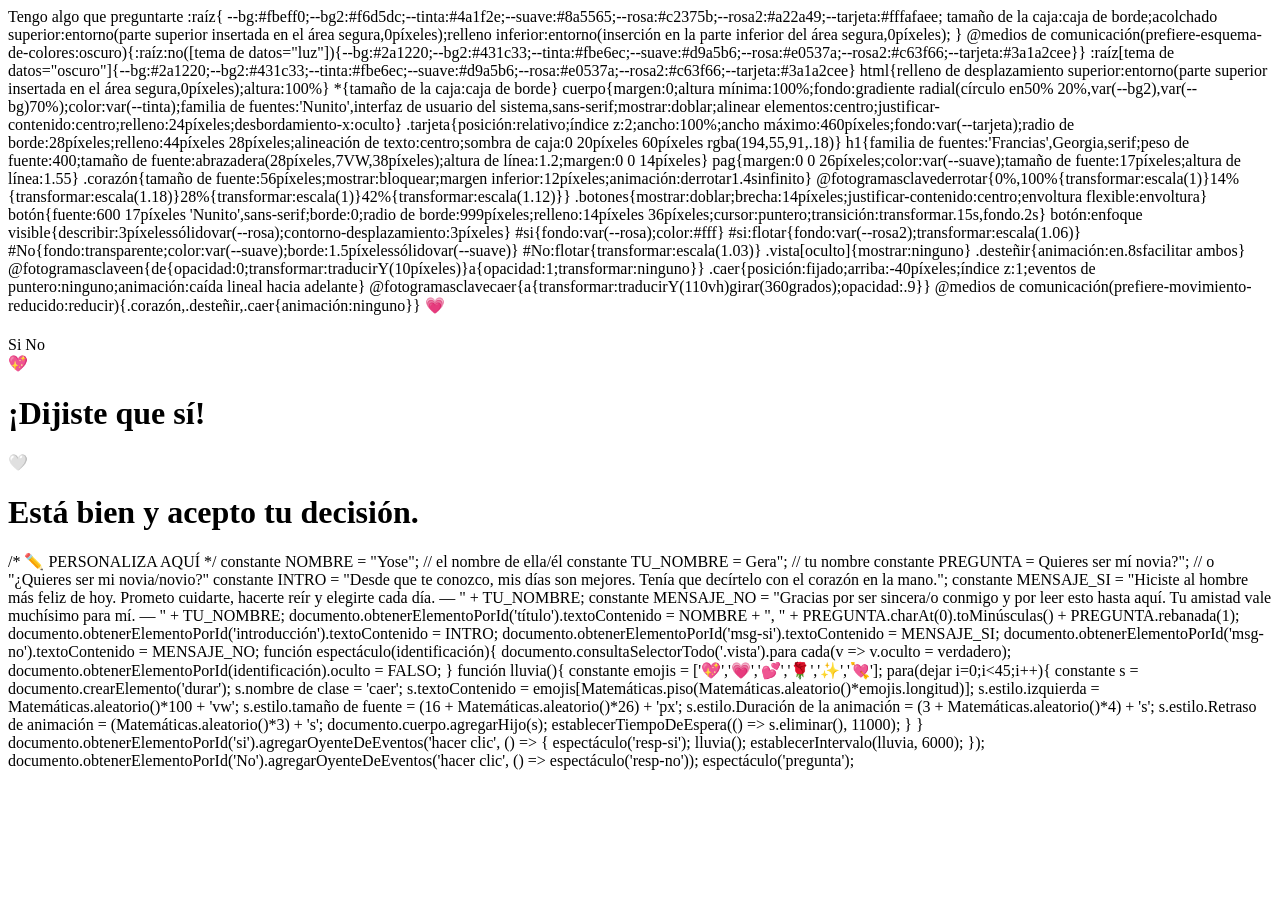
==== index.html @ 4c4098c2 "Create index.html" ====
<!DOCTYPE html>
<html idioma="es">
<cabeza>
<meta conjunto de caracteres="utf-8">
<meta nombre="ventana gráfica"contenido="ancho=ancho-del-dispositivo, escala-inicial=1, ajuste-de-la-ventana-visual=cubrir">
<título>Tengo algo que preguntarte</título>
<enlace href="https://fonts.googleapis.com/css2?family=Fraunces:ital,opsz,wght@0,9..144,400;1,9..144,400&family=Nunito:wght@400;600&display=swap"rel="hoja de estilo">
<estilo>
:raíz{
  --bg:#fbeff0;--bg2:#f6d5dc;--tinta:#4a1f2e;--suave:#8a5565;--rosa:#c2375b;--rosa2:#a22a49;--tarjeta:#fffafaee;
  tamaño de la caja:caja de borde;acolchado superior:entorno(parte superior insertada en el área segura,0píxeles);relleno inferior:entorno(inserción en la parte inferior del área segura,0píxeles);
}
@medios de comunicación(prefiere-esquema-de-colores:oscuro){:raíz:no([tema de datos="luz"]){--bg:#2a1220;--bg2:#431c33;--tinta:#fbe6ec;--suave:#d9a5b6;--rosa:#e0537a;--rosa2:#c63f66;--tarjeta:#3a1a2cee}}
:raíz[tema de datos="oscuro"]{--bg:#2a1220;--bg2:#431c33;--tinta:#fbe6ec;--suave:#d9a5b6;--rosa:#e0537a;--rosa2:#c63f66;--tarjeta:#3a1a2cee}
html{relleno de desplazamiento superior:entorno(parte superior insertada en el área segura,0píxeles);altura:100%}
*{tamaño de la caja:caja de borde}
cuerpo{margen:0;altura mínima:100%;fondo:gradiente radial(círculo en50% 20%,var(--bg2),var(--bg)70%);color:var(--tinta);familia de fuentes:'Nunito',interfaz de usuario del sistema,sans-serif;mostrar:doblar;alinear elementos:centro;justificar-contenido:centro;relleno:24píxeles;desbordamiento-x:oculto}
.tarjeta{posición:relativo;índice z:2;ancho:100%;ancho máximo:460píxeles;fondo:var(--tarjeta);radio de borde:28píxeles;relleno:44píxeles 28píxeles;alineación de texto:centro;sombra de caja:0 20píxeles 60píxeles rgba(194,55,91,.18)}
h1{familia de fuentes:'Francias',Georgia,serif;peso de fuente:400;tamaño de fuente:abrazadera(28píxeles,7VW,38píxeles);altura de línea:1.2;margen:0 0 14píxeles}
pag{margen:0 0 26píxeles;color:var(--suave);tamaño de fuente:17píxeles;altura de línea:1.55}
.corazón{tamaño de fuente:56píxeles;mostrar:bloquear;margen inferior:12píxeles;animación:derrotar1.4sinfinito}
@fotogramasclavederrotar{0%,100%{transformar:escala(1)}14%{transformar:escala(1.18)}28%{transformar:escala(1)}42%{transformar:escala(1.12)}}
.botones{mostrar:doblar;brecha:14píxeles;justificar-contenido:centro;envoltura flexible:envoltura}
botón{fuente:600 17píxeles 'Nunito',sans-serif;borde:0;radio de borde:999píxeles;relleno:14píxeles 36píxeles;cursor:puntero;transición:transformar.15s,fondo.2s}
botón:enfoque visible{describir:3píxelessólidovar(--rosa);contorno-desplazamiento:3píxeles}
#si{fondo:var(--rosa);color:#fff}
#si:flotar{fondo:var(--rosa2);transformar:escala(1.06)}
#No{fondo:transparente;color:var(--suave);borde:1.5píxelessólidovar(--suave)}
#No:flotar{transformar:escala(1.03)}
.vista[oculto]{mostrar:ninguno}
.desteñir{animación:en.8sfacilitar ambos}
@fotogramasclaveen{de{opacidad:0;transformar:traducirY(10píxeles)}a{opacidad:1;transformar:ninguno}}
.caer{posición:fijado;arriba:-40píxeles;índice z:1;eventos de puntero:ninguno;animación:caída lineal hacia adelante}
@fotogramasclavecaer{a{transformar:traducirY(110vh)girar(360grados);opacidad:.9}}
@medios de comunicación(prefiere-movimiento-reducido:reducir){.corazón,.desteñir,.caer{animación:ninguno}}
</estilo>
</cabeza>
<cuerpo>
<principal clase="tarjeta">
  <sección identificación="pregunta"clase="vista">
    <durar clase="corazón">💗</durar>
    <h1 identificación="título"></h1>
    <pag identificación="introducción"></pag>
    <div clase="botones">
      <botón identificación="si">Si</botón>
      <botón identificación="No">No</botón>
    </div>
  </sección>
  <sección identificación="resp-si"clase="vista desvanecimiento"oculto>
    <durar clase="corazón">💖</durar>
    <h1>¡Dijiste que sí!</h1>
    <pag identificación="mensaje-si"></pag>
  </sección>
  <sección identificación="resp-no"clase="vista desvanecimiento"oculto>
    <durar clase="corazón">🤍</durar>
    <h1>Está bien y acepto tu decisión.</h1>
    <pag identificación="no-mensaje"></pag>
  </sección>
</principal>
<guion>
/* ✏️ PERSONALIZA AQUÍ */
constante NOMBRE = "Yose";                      // el nombre de ella/él
constante TU_NOMBRE = Gera";                // tu nombre
constante PREGUNTA = Quieres ser mí novia?";   // o "¿Quieres ser mi novia/novio?"
constante INTRO = "Desde que te conozco, mis días son mejores. Tenía que decírtelo con el corazón en la mano.";
constante MENSAJE_SI = "Hiciste al hombre más feliz de hoy. Prometo cuidarte, hacerte reír y elegirte cada día. — " + TU_NOMBRE;
constante MENSAJE_NO = "Gracias por ser sincera/o conmigo y por leer esto hasta aquí. Tu amistad vale muchísimo para mí. — " + TU_NOMBRE;
documento.obtenerElementoPorId('título').textoContenido = NOMBRE + ", " + PREGUNTA.charAt(0).toMinúsculas() + PREGUNTA.rebanada(1);
documento.obtenerElementoPorId('introducción').textoContenido = INTRO;
documento.obtenerElementoPorId('msg-si').textoContenido = MENSAJE_SI;
documento.obtenerElementoPorId('msg-no').textoContenido = MENSAJE_NO;
función espectáculo(identificación){
  documento.consultaSelectorTodo('.vista').para cada(v => v.oculto = verdadero);
  documento.obtenerElementoPorId(identificación).oculto = FALSO;
}
función lluvia(){
  constante emojis = ['💖','💗','💕','🌹','✨','💘'];
  para(dejar i=0;i<45;i++){
    constante s = documento.crearElemento('durar');
    s.nombre de clase = 'caer';
    s.textoContenido = emojis[Matemáticas.piso(Matemáticas.aleatorio()*emojis.longitud)];
    s.estilo.izquierda = Matemáticas.aleatorio()*100 + 'vw';
    s.estilo.tamaño de fuente = (16 + Matemáticas.aleatorio()*26) + 'px';
    s.estilo.Duración de la animación = (3 + Matemáticas.aleatorio()*4) + 's';
    s.estilo.Retraso de animación = (Matemáticas.aleatorio()*3) + 's';
    documento.cuerpo.agregarHijo(s);
    establecerTiempoDeEspera(() => s.eliminar(), 11000);
  }
}
documento.obtenerElementoPorId('si').agregarOyenteDeEventos('hacer clic', () => { espectáculo('resp-si'); lluvia(); establecerIntervalo(lluvia, 6000); });
documento.obtenerElementoPorId('No').agregarOyenteDeEventos('hacer clic', () => espectáculo('resp-no'));
espectáculo('pregunta');
</guion>
</cuerpo>
</html>
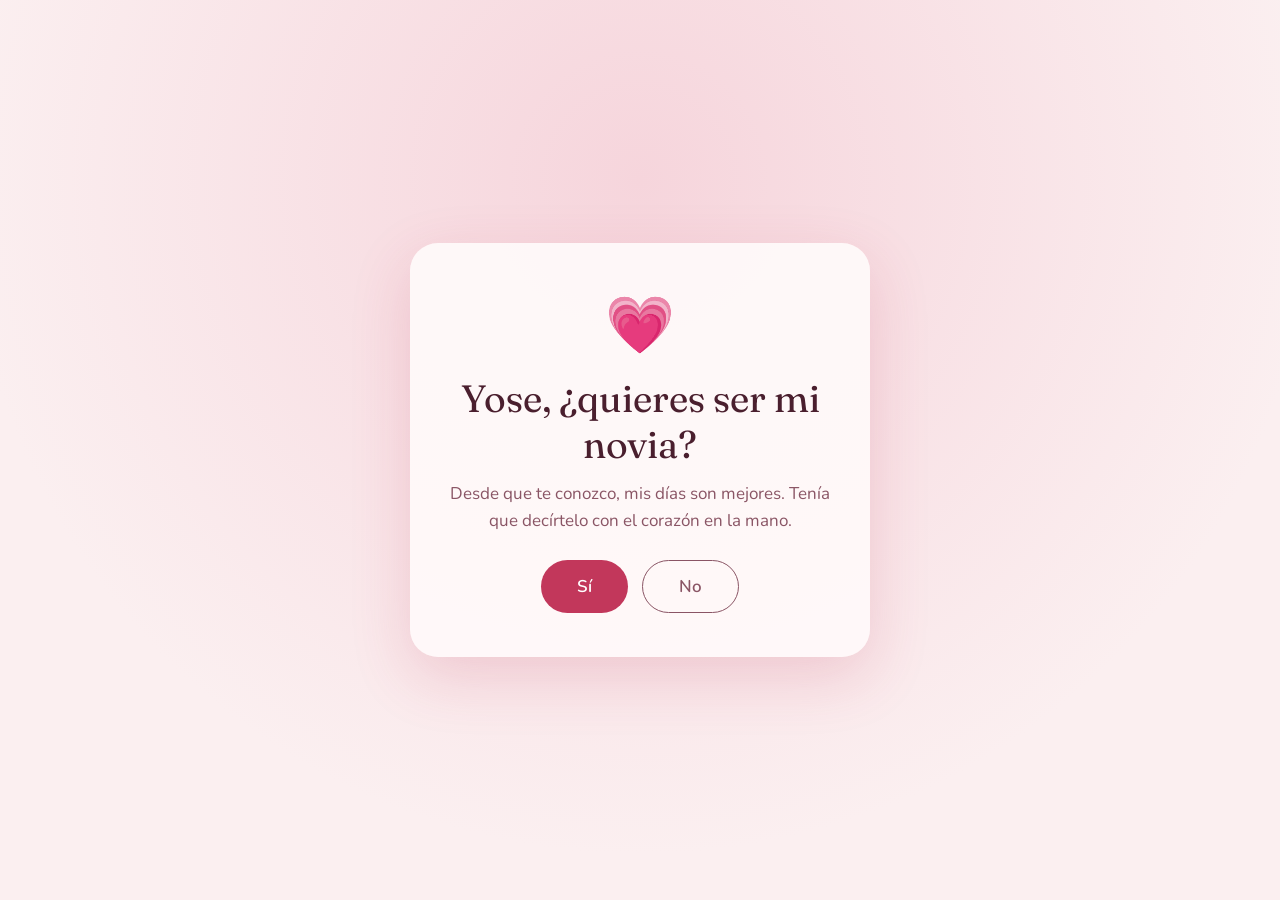
==== commit fb72c1ba: "Add files via upload" ====
--- a/index.html
+++ b/index.html
@@ -1,95 +1,37 @@
 <!DOCTYPE html>
-<html idioma="es">
-<cabeza>
-<meta conjunto de caracteres="utf-8">
-<meta nombre="ventana gráfica"contenido="ancho=ancho-del-dispositivo, escala-inicial=1, ajuste-de-la-ventana-visual=cubrir">
-<título>Tengo algo que preguntarte</título>
-<enlace href="https://fonts.googleapis.com/css2?family=Fraunces:ital,opsz,wght@0,9..144,400;1,9..144,400&family=Nunito:wght@400;600&display=swap"rel="hoja de estilo">
-<estilo>
-:raíz{
-  --bg:#fbeff0;--bg2:#f6d5dc;--tinta:#4a1f2e;--suave:#8a5565;--rosa:#c2375b;--rosa2:#a22a49;--tarjeta:#fffafaee;
-  tamaño de la caja:caja de borde;acolchado superior:entorno(parte superior insertada en el área segura,0píxeles);relleno inferior:entorno(inserción en la parte inferior del área segura,0píxeles);
-}
-@medios de comunicación(prefiere-esquema-de-colores:oscuro){:raíz:no([tema de datos="luz"]){--bg:#2a1220;--bg2:#431c33;--tinta:#fbe6ec;--suave:#d9a5b6;--rosa:#e0537a;--rosa2:#c63f66;--tarjeta:#3a1a2cee}}
-:raíz[tema de datos="oscuro"]{--bg:#2a1220;--bg2:#431c33;--tinta:#fbe6ec;--suave:#d9a5b6;--rosa:#e0537a;--rosa2:#c63f66;--tarjeta:#3a1a2cee}
-html{relleno de desplazamiento superior:entorno(parte superior insertada en el área segura,0píxeles);altura:100%}
-*{tamaño de la caja:caja de borde}
-cuerpo{margen:0;altura mínima:100%;fondo:gradiente radial(círculo en50% 20%,var(--bg2),var(--bg)70%);color:var(--tinta);familia de fuentes:'Nunito',interfaz de usuario del sistema,sans-serif;mostrar:doblar;alinear elementos:centro;justificar-contenido:centro;relleno:24píxeles;desbordamiento-x:oculto}
-.tarjeta{posición:relativo;índice z:2;ancho:100%;ancho máximo:460píxeles;fondo:var(--tarjeta);radio de borde:28píxeles;relleno:44píxeles 28píxeles;alineación de texto:centro;sombra de caja:0 20píxeles 60píxeles rgba(194,55,91,.18)}
-h1{familia de fuentes:'Francias',Georgia,serif;peso de fuente:400;tamaño de fuente:abrazadera(28píxeles,7VW,38píxeles);altura de línea:1.2;margen:0 0 14píxeles}
-pag{margen:0 0 26píxeles;color:var(--suave);tamaño de fuente:17píxeles;altura de línea:1.55}
-.corazón{tamaño de fuente:56píxeles;mostrar:bloquear;margen inferior:12píxeles;animación:derrotar1.4sinfinito}
-@fotogramasclavederrotar{0%,100%{transformar:escala(1)}14%{transformar:escala(1.18)}28%{transformar:escala(1)}42%{transformar:escala(1.12)}}
-.botones{mostrar:doblar;brecha:14píxeles;justificar-contenido:centro;envoltura flexible:envoltura}
-botón{fuente:600 17píxeles 'Nunito',sans-serif;borde:0;radio de borde:999píxeles;relleno:14píxeles 36píxeles;cursor:puntero;transición:transformar.15s,fondo.2s}
-botón:enfoque visible{describir:3píxelessólidovar(--rosa);contorno-desplazamiento:3píxeles}
-#si{fondo:var(--rosa);color:#fff}
-#si:flotar{fondo:var(--rosa2);transformar:escala(1.06)}
-#No{fondo:transparente;color:var(--suave);borde:1.5píxelessólidovar(--suave)}
-#No:flotar{transformar:escala(1.03)}
-.vista[oculto]{mostrar:ninguno}
-.desteñir{animación:en.8sfacilitar ambos}
-@fotogramasclaveen{de{opacidad:0;transformar:traducirY(10píxeles)}a{opacidad:1;transformar:ninguno}}
-.caer{posición:fijado;arriba:-40píxeles;índice z:1;eventos de puntero:ninguno;animación:caída lineal hacia adelante}
-@fotogramasclavecaer{a{transformar:traducirY(110vh)girar(360grados);opacidad:.9}}
-@medios de comunicación(prefiere-movimiento-reducido:reducir){.corazón,.desteñir,.caer{animación:ninguno}}
-</estilo>
-</cabeza>
-<cuerpo>
-<principal clase="tarjeta">
-  <sección identificación="pregunta"clase="vista">
-    <durar clase="corazón">💗</durar>
-    <h1 identificación="título"></h1>
-    <pag identificación="introducción"></pag>
-    <div clase="botones">
-      <botón identificación="si">Si</botón>
-      <botón identificación="No">No</botón>
-    </div>
-  </sección>
-  <sección identificación="resp-si"clase="vista desvanecimiento"oculto>
-    <durar clase="corazón">💖</durar>
-    <h1>¡Dijiste que sí!</h1>
-    <pag identificación="mensaje-si"></pag>
-  </sección>
-  <sección identificación="resp-no"clase="vista desvanecimiento"oculto>
-    <durar clase="corazón">🤍</durar>
-    <h1>Está bien y acepto tu decisión.</h1>
-    <pag identificación="no-mensaje"></pag>
-  </sección>
-</principal>
-<guion>
-/* ✏️ PERSONALIZA AQUÍ */
-constante NOMBRE = "Yose";                      // el nombre de ella/él
-constante TU_NOMBRE = Gera";                // tu nombre
-constante PREGUNTA = Quieres ser mí novia?";   // o "¿Quieres ser mi novia/novio?"
-constante INTRO = "Desde que te conozco, mis días son mejores. Tenía que decírtelo con el corazón en la mano.";
-constante MENSAJE_SI = "Hiciste al hombre más feliz de hoy. Prometo cuidarte, hacerte reír y elegirte cada día. — " + TU_NOMBRE;
-constante MENSAJE_NO = "Gracias por ser sincera/o conmigo y por leer esto hasta aquí. Tu amistad vale muchísimo para mí. — " + TU_NOMBRE;
-documento.obtenerElementoPorId('título').textoContenido = NOMBRE + ", " + PREGUNTA.charAt(0).toMinúsculas() + PREGUNTA.rebanada(1);
-documento.obtenerElementoPorId('introducción').textoContenido = INTRO;
-documento.obtenerElementoPorId('msg-si').textoContenido = MENSAJE_SI;
-documento.obtenerElementoPorId('msg-no').textoContenido = MENSAJE_NO;
-función espectáculo(identificación){
-  documento.consultaSelectorTodo('.vista').para cada(v => v.oculto = verdadero);
-  documento.obtenerElementoPorId(identificación).oculto = FALSO;
-}
-función lluvia(){
-  constante emojis = ['💖','💗','💕','🌹','✨','💘'];
-  para(dejar i=0;i<45;i++){
-    constante s = documento.crearElemento('durar');
-    s.nombre de clase = 'caer';
-    s.textoContenido = emojis[Matemáticas.piso(Matemáticas.aleatorio()*emojis.longitud)];
-    s.estilo.izquierda = Matemáticas.aleatorio()*100 + 'vw';
-    s.estilo.tamaño de fuente = (16 + Matemáticas.aleatorio()*26) + 'px';
-    s.estilo.Duración de la animación = (3 + Matemáticas.aleatorio()*4) + 's';
-    s.estilo.Retraso de animación = (Matemáticas.aleatorio()*3) + 's';
-    documento.cuerpo.agregarHijo(s);
-    establecerTiempoDeEspera(() => s.eliminar(), 11000);
-  }
-}
-documento.obtenerElementoPorId('si').agregarOyenteDeEventos('hacer clic', () => { espectáculo('resp-si'); lluvia(); establecerIntervalo(lluvia, 6000); });
-documento.obtenerElementoPorId('No').agregarOyenteDeEventos('hacer clic', () => espectáculo('resp-no'));
-espectáculo('pregunta');
-</guion>
-</cuerpo>
+<html lang="es">
+<head>
+  <meta charset="utf-8">
+  <meta name="viewport" content="width=device-width, initial-scale=1, viewport-fit=cover">
+  <title>Tengo algo que preguntarte</title>
+  <link href="https://fonts.googleapis.com/css2?family=Fraunces:ital,opsz,wght@0,9..144,400;1,9..144,400&family=Nunito:wght@400;600&display=swap" rel="stylesheet">
+  <link rel="stylesheet" href="style.css">
+</head>
+<body>
+  <main class="card">
+    <section id="pregunta" class="view">
+      <span class="heart">💗</span>
+      <h1 id="titulo"></h1>
+      <p id="intro"></p>
+      <div class="btns">
+        <button id="si">Sí</button>
+        <button id="no">No</button>
+      </div>
+    </section>
+
+    <section id="resp-si" class="view fade" hidden>
+      <span class="heart">💖</span>
+      <h1>¡Dijiste que sí!</h1>
+      <p id="msg-si"></p>
+    </section>
+
+    <section id="resp-no" class="view fade" hidden>
+      <span class="heart">🤍</span>
+      <h1>Está bien y acepto tu decisión</h1>
+      <p id="msg-no"></p>
+    </section>
+  </main>
+
+  <script src="script.js"></script>
+</body>
 </html>
--- a/style.css
+++ b/style.css
@@ -0,0 +1,135 @@
+:root {
+  --bg: #fbeff0;
+  --bg2: #f6d5dc;
+  --ink: #4a1f2e;
+  --soft: #8a5565;
+  --rose: #c2375b;
+  --rose2: #a22a49;
+  --card: #fffafaee;
+}
+
+@media (prefers-color-scheme: dark) {
+  :root {
+    --bg: #2a1220;
+    --bg2: #431c33;
+    --ink: #fbe6ec;
+    --soft: #d9a5b6;
+    --rose: #e0537a;
+    --rose2: #c63f66;
+    --card: #3a1a2cee;
+  }
+}
+
+* { box-sizing: border-box; }
+
+html { height: 100%; }
+
+body {
+  margin: 0;
+  min-height: 100%;
+  background: radial-gradient(circle at 50% 20%, var(--bg2), var(--bg) 70%);
+  color: var(--ink);
+  font-family: 'Nunito', system-ui, sans-serif;
+  display: flex;
+  align-items: center;
+  justify-content: center;
+  padding: 24px;
+  overflow-x: hidden;
+}
+
+.card {
+  position: relative;
+  z-index: 2;
+  width: 100%;
+  max-width: 460px;
+  background: var(--card);
+  border-radius: 28px;
+  padding: 44px 28px;
+  text-align: center;
+  box-shadow: 0 20px 60px rgba(194, 55, 91, .18);
+}
+
+h1 {
+  font-family: 'Fraunces', Georgia, serif;
+  font-weight: 400;
+  font-size: clamp(28px, 7vw, 38px);
+  line-height: 1.2;
+  margin: 0 0 14px;
+}
+
+p {
+  margin: 0 0 26px;
+  color: var(--soft);
+  font-size: 17px;
+  line-height: 1.55;
+}
+
+.heart {
+  font-size: 56px;
+  display: block;
+  margin-bottom: 12px;
+  animation: beat 1.4s infinite;
+}
+
+@keyframes beat {
+  0%, 100% { transform: scale(1); }
+  14% { transform: scale(1.18); }
+  28% { transform: scale(1); }
+  42% { transform: scale(1.12); }
+}
+
+.btns {
+  display: flex;
+  gap: 14px;
+  justify-content: center;
+  flex-wrap: wrap;
+}
+
+button {
+  font: 600 17px 'Nunito', sans-serif;
+  border: 0;
+  border-radius: 999px;
+  padding: 14px 36px;
+  cursor: pointer;
+  transition: transform .15s, background .2s;
+}
+
+button:focus-visible {
+  outline: 3px solid var(--rose);
+  outline-offset: 3px;
+}
+
+#si { background: var(--rose); color: #fff; }
+#si:hover { background: var(--rose2); transform: scale(1.06); }
+
+#no {
+  background: transparent;
+  color: var(--soft);
+  border: 1.5px solid var(--soft);
+}
+#no:hover { transform: scale(1.03); }
+
+.view[hidden] { display: none; }
+
+.fade { animation: in .8s ease both; }
+
+@keyframes in {
+  from { opacity: 0; transform: translateY(10px); }
+  to { opacity: 1; transform: none; }
+}
+
+.fall {
+  position: fixed;
+  top: -40px;
+  z-index: 1;
+  pointer-events: none;
+  animation: fall linear forwards;
+}
+
+@keyframes fall {
+  to { transform: translateY(110vh) rotate(360deg); opacity: .9; }
+}
+
+@media (prefers-reduced-motion: reduce) {
+  .heart, .fade, .fall { animation: none; }
+}
